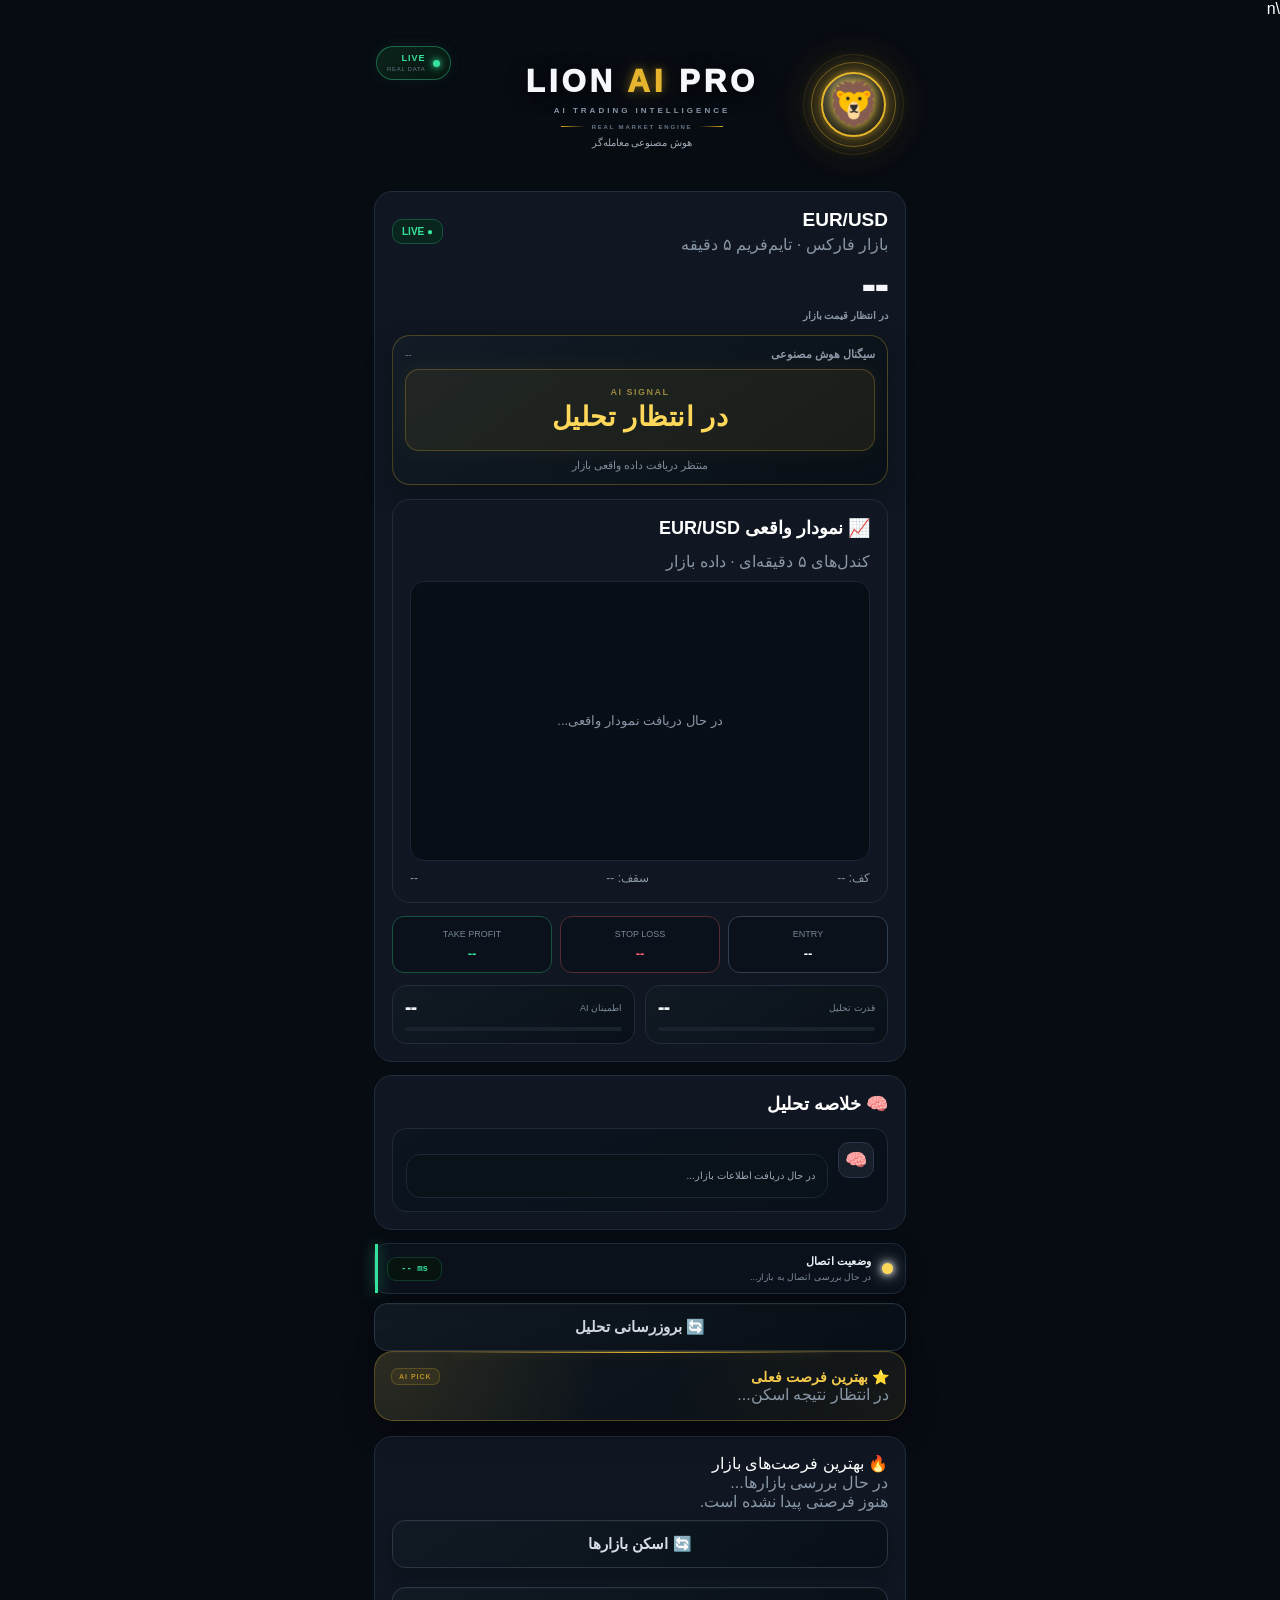
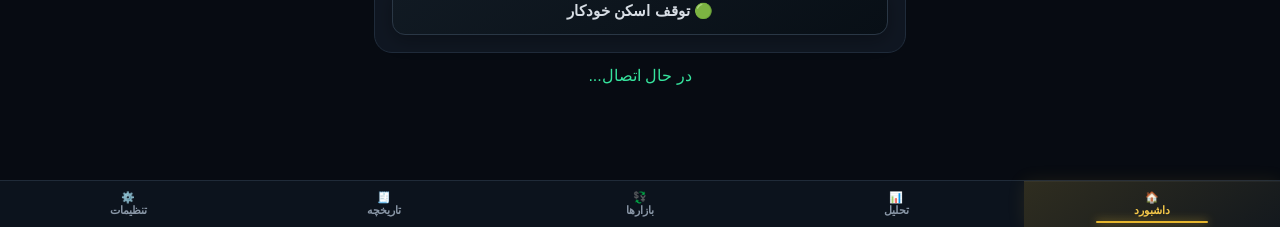
==== index.html @ ce4d4aa8 "Clean Mini App Paper Trading controller" ====
<!DOCTYPE html>
<html lang="fa" dir="rtl">
<head>
<meta charset="UTF-8">
<meta name="viewport" content="width=device-width,initial-scale=1">
<title>شیر هوشمند | Lion AI PRO</title>

<style>
*{box-sizing:border-box}
body{
margin:0;background:#070b12;color:#fff;
font-family:Tahoma,Arial,sans-serif;
}
.app{max-width:560px;margin:auto;padding:16px 14px 95px}
.header{text-align:center;padding:14px 0 18px}
.logo{font-size:32px;font-weight:900}
.subtitle{color:#8d99a8;font-size:13px;margin-top:6px}
.card{
background:#101722;border:1px solid #202c3b;
border-radius:18px;padding:17px;margin-bottom:13px;
}
.title{font-size:18px;font-weight:800;margin-bottom:13px}
.muted{color:#8996a6}
.price{font-size:34px;font-weight:900;margin:8px 0}
.signal{
border-radius:15px;padding:16px;text-align:center;
font-size:28px;font-weight:900;margin:12px 0
}
.buy{background:#063b2a;color:#31e69c}
.sell{background:#45151b;color:#ff5b69}
.wait{background:#413710;color:#ffd85a}
.grid{display:grid;grid-template-columns:1fr 1fr;gap:9px}
.box{background:#0a111a;border-radius:12px;padding:12px}
.label{font-size:12px;color:#8793a3}
.value{font-size:17px;font-weight:800;margin-top:6px}
.reason{line-height:2;color:#d5dce5}
button{
width:100%;border:0;border-radius:13px;
padding:14px;margin-top:9px;
font-family:inherit;font-size:15px;font-weight:800;
background:#dca51c;color:#080b10
}
button.dark{background:#182231;color:#fff}
.page{display:none}
.page.active{display:block}
.market{
display:flex;justify-content:space-between;align-items:center;
padding:14px;background:#0b121c;border-radius:13px;
margin-bottom:8px
}
.market button{width:auto;margin:0;padding:9px 14px}
.nav{
position:fixed;bottom:0;left:0;right:0;
background:#0c131d;border-top:1px solid #202b39;
display:flex;justify-content:center;z-index:10
}
.nav-inner{width:560px;display:grid;grid-template-columns:repeat(5,1fr)}
.nav button{
background:transparent;color:#8996a6;
border-radius:0;margin:0;padding:10px 3px;font-size:11px
}
.nav button.active{color:#f0b72a}
.error{color:#ff6875;text-align:center}
.success{color:#36e39d;text-align:center}

/* ===== UI 10.4 PRICE CARD ===== */
.market-top{
    display:flex;
    align-items:center;
    justify-content:space-between;
    margin-bottom:4px;
}

.market-top .title{
    margin-bottom:4px;
    font-size:19px;
}

.market-live{
    padding:6px 9px;
    border-radius:10px;
    background:#09251d;
    color:#36e39d;
    border:1px solid #15543f;
    font-size:10px;
    font-weight:900;
}

.price{
    font-size:38px;
    letter-spacing:.5px;
    margin:12px 0 2px;
    line-height:1.1;
}

.price-change{
    color:#8996a6;
    font-size:12px;
    margin-bottom:10px;
}

/* ===== UI 10.5 SIGNAL CARD ===== */

.signal{
    position:relative;
    min-height:82px;
    display:flex;
    flex-direction:column;
    align-items:center;
    justify-content:center;
    gap:4px;
    border-radius:16px;
    margin:14px 0;
    font-size:27px;
    font-weight:950;
    letter-spacing:.5px;
    border:1px solid rgba(255,255,255,.08);
    box-shadow:inset 0 1px 0 rgba(255,255,255,.04);
}

.signal::before{
    content:"AI SIGNAL";
    font-size:9px;
    letter-spacing:1.5px;
    opacity:.55;
    font-weight:700;
}

.signal.buy{
    background:linear-gradient(145deg,#063b2a,#08251d);
    color:#31e69c;
    border-color:#15543f;
    box-shadow:0 0 25px rgba(49,230,156,.08);
}

.signal.sell{
    background:linear-gradient(145deg,#45151b,#281015);
    color:#ff5b69;
    border-color:#68303a;
    box-shadow:0 0 25px rgba(255,91,105,.08);
}

.signal.wait{
    background:linear-gradient(145deg,#413710,#28230d);
    color:#ffd85a;
    border-color:#625522;
    box-shadow:0 0 25px rgba(255,216,90,.06);
}


/* ===== UI 10.6 TRADE LEVELS ===== */

.trade-levels{
    display:grid;
    grid-template-columns:repeat(3,1fr);
    gap:8px;
    margin:10px 0;
}

.trade-box{
    background:#0a111a;
    border-radius:12px;
    padding:11px 7px;
    text-align:center;
    border:1px solid #1d2a39;
}

.trade-label{
    font-size:9px;
    color:#788697;
    line-height:1.4;
}

.trade-value{
    margin-top:6px;
    font-size:13px;
    font-weight:900;
    direction:ltr;
}

.entry-box{
    border-color:#304052;
}

.sl-box{
    border-color:#572b34;
}

.sl-box .trade-value{
    color:#ff6875;
}

.tp-box{
    border-color:#17543f;
}

.tp-box .trade-value{
    color:#36e39d;
}

@media(max-width:380px){
    .trade-label{
        font-size:8px;
    }

    .trade-value{
        font-size:11px;
    }
}


/* ===== UI 10.7 AI METRICS ===== */

.ai-metrics{
    display:grid;
    gap:10px;
    margin-top:10px;
}

.ai-metric{
    background:#0a111a;
    border:1px solid #1d2a39;
    border-radius:13px;
    padding:11px;
}

.metric-head{
    display:flex;
    justify-content:space-between;
    align-items:center;
    font-size:12px;
    color:#8996a6;
}

.metric-head strong{
    color:#fff;
    font-size:14px;
    direction:ltr;
}

.metric-bar{
    height:7px;
    margin-top:9px;
    background:#18212d;
    border-radius:10px;
    overflow:hidden;
}

.metric-fill{
    width:0%;
    height:100%;
    border-radius:10px;
    transition:width .5s ease;
}

.score-fill{
    background:linear-gradient(90deg,#dca51c,#ffd85a);
}

.confidence-fill{
    background:linear-gradient(90deg,#168c68,#36e39d);
}


/* ===== UI 10.10 ANALYSIS SUMMARY ===== */

.analysis-summary{
    display:flex;
    align-items:flex-start;
    gap:10px;
    background:linear-gradient(145deg,#0b141f,#091019);
    border:1px solid #1d2a39;
    border-radius:14px;
    padding:13px;
}

.analysis-icon{
    width:36px;
    height:36px;
    flex:0 0 36px;
    display:flex;
    align-items:center;
    justify-content:center;
    border-radius:11px;
    background:#171f2b;
    border:1px solid #2b3949;
    font-size:18px;
}

.analysis-text{
    flex:1;
    line-height:1.9;
    color:#d5dce5;
    font-size:13px;
}


/* ===== UI 10.11 SYSTEM STATUS ===== */

.system-status{
    display:flex;
    align-items:center;
    justify-content:space-between;
    background:#0a111a;
    border:1px solid #1d2a39;
    border-radius:13px;
    padding:11px 12px;
    margin-top:10px;
}

.system-status-left{
    display:flex;
    align-items:center;
    gap:9px;
}

.system-dot{
    width:9px;
    height:9px;
    border-radius:50%;
    background:#ffd85a;
    box-shadow:0 0 10px rgba(255,216,90,.5);
}

.system-dot.online{
    background:#36e39d;
    box-shadow:0 0 10px rgba(54,227,157,.55);
}

.system-dot.offline{
    background:#ff6875;
    box-shadow:0 0 10px rgba(255,104,117,.45);
}

.system-dot.warning{
    background:#ffd85a;
    box-shadow:0 0 10px rgba(255,216,90,.55);
}

/* UI 10.24 SYSTEM STATUS PRO */


.system-status{
    box-shadow:0 8px 24px rgba(0,0,0,.16);
    backdrop-filter:blur(8px);
}

.system-status-left{
    min-width:0;
}

.system-title{
    color:#dce4ed;
}

.system-subtitle{
    max-width:270px;
    white-space:nowrap;
    overflow:hidden;
    text-overflow:ellipsis;
}

.system-latency{
    direction:ltr;
    font-family:monospace;
    font-size:11px;
    color:#7f8b9a;
    padding:5px 8px;
    border-radius:8px;
    background:#111a25;
    border:1px solid #1d2a39;
}


.system-title{
    font-size:12px;
    font-weight:800;
}

.system-subtitle{
    margin-top:3px;
    color:#788697;
    font-size:10px;
}

.system-latency{
    color:#8996a6;
    font-size:10px;
    direction:ltr;
}


/* ===== UI 10.16 SIGNAL CARD ===== */

.signal-card{
    margin:12px 0;
    padding:13px;
    border-radius:16px;
    background:linear-gradient(145deg,#0c141e,#091019);
    border:1px solid #202d3c;
}

.signal-head{
    display:flex;
    align-items:center;
    justify-content:space-between;
    margin-bottom:8px;
}

.signal-label{
    color:#8d99a8;
    font-size:11px;
    font-weight:800;
}

.signal-time{
    color:#687687;
    font-size:10px;
    direction:ltr;
}

.signal-card .signal{
    margin:0;
    padding:14px;
    font-size:25px;
    border-radius:13px;
}

.signal-hint{
    margin-top:8px;
    text-align:center;
    color:#7f8b9a;
    font-size:11px;
}


/* ===== LION AI PRO LOGO TEST ===== */

.lion-header{
    display:flex;
    align-items:center;
    justify-content:space-between;
    padding:8px 2px 20px;
    text-align:right;
}

.lion-brand{
    display:flex;
    align-items:center;
    gap:11px;
}

.lion-logo{
    width:52px;
    height:52px;
    display:flex;
    align-items:center;
    justify-content:center;
    border-radius:17px;

    background:
        radial-gradient(circle at 35% 25%,#2b3544 0%,#111a25 48%,#080e16 100%);

    border:1px solid #4a5868;

    box-shadow:
        0 0 0 1px rgba(220,165,28,.08),
        0 0 25px rgba(220,165,28,.15);

    font-size:29px;
}

.lion-name{
    font-size:21px;
    font-weight:950;
    letter-spacing:1.2px;
    line-height:1.1;
}

.lion-name span{
    color:#e3ad25;
}

.lion-subtitle{
    margin-top:5px;
    color:#7f8b9a;
    font-size:11px;
}

.lion-live{
    display:flex;
    align-items:center;
    gap:6px;

    padding:7px 10px;
    border-radius:20px;

    background:#09251d;
    border:1px solid #15543f;

    color:#36e39d;
    font-size:10px;
    font-weight:900;
}

.lion-live span{
    width:7px;
    height:7px;
    border-radius:50%;
    background:#36e39d;

    box-shadow:0 0 10px rgba(54,227,157,.8);
}


/* ===== LION AI PRO LUXURY TERMINAL ===== */

.luxury-header{
    position:relative;
    display:flex;
    align-items:center;
    justify-content:center;
    min-height:112px;
    padding:8px 4px 20px;
    margin-bottom:4px;
}

.luxury-logo-wrap{
    position:absolute;
    right:2px;
    width:82px;
    height:82px;
    display:flex;
    align-items:center;
    justify-content:center;
}

.luxury-logo{
    position:relative;
    z-index:3;
    width:64px;
    height:64px;
    display:flex;
    align-items:center;
    justify-content:center;
    border-radius:50%;

    background:
        radial-gradient(circle at 35% 30%,
        #3b4655 0%,
        #171f2a 38%,
        #080d14 72%);

    border:2px solid #dca51c;

    box-shadow:
        0 0 0 3px rgba(220,165,28,.10),
        0 0 22px rgba(220,165,28,.28),
        inset 0 0 18px rgba(220,165,28,.10);
}

.lion-symbol{
    position:relative;
    z-index:3;
    font-size:34px;
    filter:
        drop-shadow(0 0 5px rgba(255,210,70,.65))
        drop-shadow(0 0 12px rgba(220,165,28,.30));
}

.luxury-ring{
    position:absolute;
    border-radius:50%;
    border:1px solid rgba(220,165,28,.45);
}

.ring-one{
    width:76px;
    height:76px;
}

.ring-two{
    width:84px;
    height:84px;
    border-color:rgba(220,165,28,.16);
}

.luxury-brand{
    text-align:center;
    transform:translateX(4px);
}

.luxury-name{
    font-size:27px;
    line-height:1;
    font-weight:950;
    letter-spacing:3px;

    color:#f4f6f8;

    text-shadow:
        0 2px 12px rgba(0,0,0,.7);
}

.luxury-name span{
    color:#e3ad25;

    text-shadow:
        0 0 14px rgba(227,173,37,.35);
}

.luxury-line{
    display:flex;
    align-items:center;
    justify-content:center;
    gap:7px;

    margin-top:8px;

    color:#788696;
    font-size:7px;
    letter-spacing:2px;
    font-weight:800;
    white-space:nowrap;
}

.luxury-line i{
    display:block;
    width:20px;
    height:1px;
    background:linear-gradient(
        90deg,
        transparent,
        #c8951b
    );
}

.luxury-line i:last-child{
    background:linear-gradient(
        90deg,
        #c8951b,
        transparent
    );
}

.luxury-persian{
    margin-top:6px;
    color:#9aa5b2;
    font-size:10px;
}

.luxury-live{
    position:absolute;
    left:2px;
    top:12px;

    display:flex;
    align-items:center;
    gap:6px;

    padding:7px 10px;

    border-radius:20px;

    background:
        linear-gradient(
            145deg,
            rgba(11,43,33,.95),
            rgba(5,20,16,.95)
        );

    border:1px solid rgba(54,227,157,.38);

    color:#43e9a5;
    font-size:9px;
    font-weight:950;
    letter-spacing:1px;

    box-shadow:
        0 0 14px rgba(54,227,157,.08);
}

.luxury-live-dot{
    width:6px;
    height:6px;
    border-radius:50%;
    background:#36e39d;

    box-shadow:
        0 0 5px #36e39d,
        0 0 12px rgba(54,227,157,.65);

    animation:lionLivePulse 1.6s infinite;
}

@keyframes lionLivePulse{
    0%,100%{
        opacity:1;
        transform:scale(1);
    }

    50%{
        opacity:.45;
        transform:scale(.72);
    }
}

@media(max-width:380px){

    .luxury-logo-wrap{
        right:-4px;
        transform:scale(.88);
    }

    .luxury-name{
        font-size:23px;
        letter-spacing:2px;
    }

    .luxury-brand{
        transform:translateX(0);
        margin-right:22px;
    }

    .luxury-line{
        font-size:6px;
    }
}


/* ===== PREMIUM LION AI PRO HEADER ===== */

.premium-header{
    position:relative;
    min-height:145px;
    width:100%;
    display:flex;
    align-items:center;
    justify-content:center;
    margin-bottom:12px;
    overflow:visible;
}

.premium-brand{
    text-align:center;
    z-index:4;
    transform:translateX(2px);
}

.premium-title{
    font-size:31px;
    font-weight:1000;
    letter-spacing:4px;
    line-height:1;
    color:#f5f7fa;
    text-shadow:0 3px 18px rgba(0,0,0,.75);
}

.premium-title span{
    color:#e5b52d;
    text-shadow:
        0 0 10px rgba(229,181,45,.45),
        0 0 24px rgba(229,181,45,.20);
}

.premium-subtitle{
    margin-top:9px;
    color:#8996a6;
    font-size:8px;
    font-weight:900;
    letter-spacing:3px;
}

.premium-divider{
    display:flex;
    align-items:center;
    justify-content:center;
    gap:7px;
    margin-top:9px;
}

.premium-divider i{
    width:24px;
    height:1px;
    display:block;
    background:linear-gradient(
        90deg,
        transparent,
        #dca51c
    );
}

.premium-divider i:last-child{
    background:linear-gradient(
        90deg,
        #dca51c,
        transparent
    );
}

.premium-divider b{
    color:#687687;
    font-size:6px;
    letter-spacing:1.8px;
    white-space:nowrap;
}

.premium-persian{
    margin-top:7px;
    color:#a2acb8;
    font-size:10px;
}

/* ===== LION ORB ===== */

.premium-orb{
    position:absolute;
    right:0;
    top:18px;
    width:105px;
    height:105px;
    z-index:5;
}

.orb-core{
    position:absolute;
    inset:20px;
    z-index:5;

    display:flex;
    align-items:center;
    justify-content:center;

    border-radius:50%;

    background:
        radial-gradient(
            circle at 35% 25%,
            #4a5563 0%,
            #202b38 30%,
            #0c131c 68%,
            #05080d 100%
        );

    border:2px solid #e5b52d;

    box-shadow:
        0 0 0 3px rgba(229,181,45,.08),
        0 0 24px rgba(229,181,45,.38),
        inset 0 0 22px rgba(229,181,45,.12);
}

.orb-lion{
    font-size:43px;
    line-height:1;
    filter:
        drop-shadow(0 0 5px rgba(255,215,75,.9))
        drop-shadow(0 0 15px rgba(229,181,45,.5));
}

.orb-ring{
    position:absolute;
    border-radius:50%;
    border:1px solid rgba(229,181,45,.32);
}

.orb-ring-outer{
    inset:2px;
    border-color:rgba(229,181,45,.13);
}

.orb-ring-inner{
    inset:10px;
    border-color:rgba(229,181,45,.42);
}

.orb-glow{
    position:absolute;
    inset:-20px;
    z-index:0;
    border-radius:50%;

    background:
        radial-gradient(
            circle,
            rgba(229,181,45,.20),
            rgba(229,181,45,.06) 42%,
            transparent 72%
        );

    filter:blur(8px);
}

/* ===== LIVE ===== */

.premium-status{
    position:absolute;
    left:2px;
    top:12px;

    display:flex;
    align-items:center;
    gap:7px;

    padding:7px 10px;

    border-radius:18px;

    background:
        linear-gradient(
            145deg,
            #0b241c,
            #07150f
        );

    border:1px solid rgba(54,227,157,.38);

    box-shadow:
        0 0 15px rgba(54,227,157,.08);
}

.premium-status strong{
    display:block;
    color:#36e39d;
    font-size:9px;
    line-height:1;
    letter-spacing:1px;
}

.premium-status small{
    display:block;
    color:#687687;
    font-size:6px;
    margin-top:3px;
    letter-spacing:.7px;
}

.premium-status-dot{
    width:7px;
    height:7px;
    border-radius:50%;
    background:#36e39d;

    box-shadow:
        0 0 6px #36e39d,
        0 0 13px rgba(54,227,157,.65);

    animation:premiumLivePulse 1.6s infinite;
}

@keyframes premiumLivePulse{
    0%,100%{
        opacity:1;
        transform:scale(1);
    }

    50%{
        opacity:.4;
        transform:scale(.7);
    }
}

@media(max-width:390px){

    .premium-orb{
        right:-5px;
        transform:scale(.88);
        transform-origin:center;
    }

    .premium-brand{
        margin-right:24px;
    }

    .premium-title{
        font-size:25px;
        letter-spacing:3px;
    }

    .premium-subtitle{
        font-size:7px;
        letter-spacing:2px;
    }

    .premium-divider b{
        font-size:5px;
    }
}
\n
/* ============================================================
   LION AI PRO — DASHBOARD LUXURY CARDS
   ============================================================ */

.system-status{
    position:relative !important;
    overflow:hidden !important;
    min-height:64px !important;
    padding:13px 14px !important;
    margin-top:12px !important;

    background:
        radial-gradient(circle at 100% 0%,rgba(54,227,157,.08),transparent 38%),
        linear-gradient(145deg,#0d171f,#080e15) !important;

    border:1px solid rgba(54,227,157,.22) !important;
    border-radius:17px !important;

    box-shadow:
        0 8px 28px rgba(0,0,0,.22),
        inset 0 1px 0 rgba(255,255,255,.025) !important;
}

.system-status::before{
    content:"";
    position:absolute;
    left:0;
    top:0;
    bottom:0;
    width:3px;
    background:#36e39d;
    box-shadow:0 0 14px rgba(54,227,157,.65);
}

.system-status-left{
    gap:11px !important;
}

.system-dot{
    width:11px !important;
    height:11px !important;
    flex:none !important;
    box-shadow:
        0 0 7px currentColor,
        0 0 15px currentColor !important;
}

.system-dot.online{
    color:#36e39d !important;
    background:#36e39d !important;
}

.system-dot.warning{
    color:#ffd85a !important;
    background:#ffd85a !important;
}

.system-dot.offline{
    color:#ff6875 !important;
    background:#ff6875 !important;
}

.system-title{
    font-size:11px !important;
    color:#eef2f6 !important;
    letter-spacing:.2px;
}

.system-subtitle{
    margin-top:4px !important;
    font-size:9px !important;
    color:#7f8c9b !important;
}

.system-latency{
    min-width:55px;
    padding:6px 8px;

    text-align:center;
    direction:ltr;

    border-radius:9px;
    background:#07130f;
    border:1px solid rgba(54,227,157,.18);

    color:#36e39d;
    font-size:9px;
    font-weight:800;
}

/* ============================================================
   BEST OPPORTUNITY
   ============================================================ */

#bestOpportunitySection{
    position:relative;
    overflow:hidden;

    padding:16px !important;

    background:
        radial-gradient(circle at 0% 0%,rgba(229,181,45,.13),transparent 42%),
        radial-gradient(circle at 100% 100%,rgba(229,181,45,.06),transparent 45%),
        linear-gradient(145deg,#111820,#090f16) !important;

    border:1px solid rgba(229,181,45,.30) !important;
    border-radius:19px !important;

    box-shadow:
        0 10px 32px rgba(0,0,0,.28),
        inset 0 1px 0 rgba(255,255,255,.025) !important;
}

#bestOpportunitySection::before{
    content:"";
    position:absolute;
    top:0;
    left:14%;
    right:14%;
    height:1px;

    background:linear-gradient(
        90deg,
        transparent,
        #e5b52d,
        transparent
    );

    box-shadow:0 0 12px rgba(229,181,45,.45);
}

#bestOpportunitySection .section-title{
    display:flex;
    align-items:center;
    gap:8px;

    color:#f3c84b !important;
    font-size:14px !important;
    font-weight:900 !important;
}

#bestOpportunitySection .section-title::after{
    content:"AI PICK";
    margin-right:auto;

    padding:4px 7px;
    border-radius:7px;

    background:rgba(229,181,45,.08);
    border:1px solid rgba(229,181,45,.22);

    color:#b99024;
    font-size:7px;
    letter-spacing:1px;
}

/* ============================================================
   LOWER NAV / BUTTONS
   ============================================================ */

button{
    transition:
        transform .18s ease,
        box-shadow .18s ease,
        border-color .18s ease !important;
}

button:active{
    transform:scale(.97) !important;
}

.page-nav,
.bottom-nav,
.nav-bar,
.footer-nav{
    background:transparent !important;
}

.page-nav button,
.bottom-nav button,
.nav-bar button,
.footer-nav button{
    position:relative;

    min-height:54px;

    border-radius:15px !important;

    background:
        linear-gradient(145deg,#111a24,#091018) !important;

    border:1px solid #202e3d !important;

    color:#8d9aaa !important;

    box-shadow:
        0 6px 18px rgba(0,0,0,.20),
        inset 0 1px 0 rgba(255,255,255,.025) !important;
}

.page-nav button:hover,
.bottom-nav button:hover,
.nav-bar button:hover,
.footer-nav button:hover{
    border-color:rgba(229,181,45,.38) !important;
    color:#e5b52d !important;

    box-shadow:
        0 8px 22px rgba(0,0,0,.28),
        0 0 18px rgba(229,181,45,.08) !important;
}

/* active button */

.page-nav button.active,
.bottom-nav button.active,
.nav-bar button.active,
.footer-nav button.active{
    color:#f0c84b !important;

    background:
        radial-gradient(circle at 50% 0%,rgba(229,181,45,.13),transparent 60%),
        linear-gradient(145deg,#151c25,#0b1118) !important;

    border-color:rgba(229,181,45,.42) !important;

    box-shadow:
        0 0 20px rgba(229,181,45,.09),
        inset 0 0 18px rgba(229,181,45,.035) !important;
}

.page-nav button.active::after,
.bottom-nav button.active::after,
.nav-bar button.active::after,
.footer-nav button.active::after{
    content:"";
    position:absolute;

    bottom:4px;
    left:30%;
    right:30%;

    height:2px;
    border-radius:10px;

    background:#e5b52d;
    box-shadow:0 0 8px rgba(229,181,45,.7);
}

/* ============================================================
   MOBILE POLISH
   ============================================================ */

@media(max-width:600px){

    #bestOpportunitySection{
        margin-bottom:13px !important;
    }

    .system-status{
        border-radius:16px !important;
    }

    .system-latency{
        font-size:8px;
        min-width:50px;
    }
}


/* LION PREMIUM ANALYSIS V2 */

#price{
    font-size:38px !important;
    font-weight:1000 !important;
    color:#f5f7fa !important;
    text-shadow:0 0 22px rgba(255,255,255,.10);
}

#priceChange{
    font-size:10px !important;
    font-weight:800 !important;
}

.signal-card{
    margin:14px 0 !important;
    padding:12px !important;
    border-radius:18px !important;
    background:linear-gradient(145deg,#121c26,#080f16) !important;
    border:1px solid rgba(229,181,45,.28) !important;
    box-shadow:0 10px 28px rgba(0,0,0,.28);
}

.signal-card .signal{
    margin:0 !important;
    padding:16px !important;
    border-radius:14px !important;
    font-size:27px !important;
    font-weight:1000 !important;
    text-align:center !important;
}

.signal-card .signal.buy{
    background:rgba(54,227,157,.10) !important;
    border:1px solid rgba(54,227,157,.30) !important;
}

.signal-card .signal.sell{
    background:rgba(255,91,105,.10) !important;
    border:1px solid rgba(255,91,105,.30) !important;
}

.signal-card .signal.wait{
    background:rgba(229,181,45,.08) !important;
    border:1px solid rgba(229,181,45,.25) !important;
}

.ai-metrics{
    display:grid !important;
    grid-template-columns:1fr 1fr !important;
    gap:10px !important;
    margin-top:12px !important;
}

.ai-metric{
    padding:12px !important;
    border-radius:15px !important;
    background:linear-gradient(145deg,#111a23,#091018) !important;
    border:1px solid #202d3b !important;
}

.metric-head span{
    color:#7f8c9b !important;
    font-size:9px !important;
}

.metric-head strong{
    color:#f1f4f7 !important;
    font-size:17px !important;
    font-weight:1000 !important;
}

.metric-bar{
    height:4px !important;
    margin-top:9px !important;
    background:#18232e !important;
    border-radius:10px !important;
}

.score-fill{
    background:#e5b52d !important;
    box-shadow:0 0 8px rgba(229,181,45,.7);
}

.confidence-fill{
    background:#36e39d !important;
    box-shadow:0 0 8px rgba(54,227,157,.7);
}

.analysis-text{
    margin-top:12px !important;
    padding:12px !important;
    border-radius:14px !important;
    background:#091119 !important;
    border:1px solid #1b2936 !important;
    color:#9ca8b5 !important;
    font-size:10px !important;
    line-height:1.8 !important;
}

#selectedMarket{
    color:#e5b52d !important;
    font-weight:1000 !important;
}


/* ===== LION AI PRO — CONTROL BUTTONS V2 ===== */

button{
    -webkit-tap-highlight-color:transparent !important;
}

/* اسکن بازار */

button[onclick*="Scan"],
button[onclick*="scan"],
button[onclick*="start"],
button[onclick*="Start"]{
    background:
        linear-gradient(145deg,#111a23,#080f16) !important;

    color:#d7dde4 !important;

    border:1px solid #2a3745 !important;

    box-shadow:
        0 6px 18px rgba(0,0,0,.28),
        inset 0 1px 0 rgba(255,255,255,.025) !important;
}

/* هاور اسکن */

button[onclick*="Scan"]:hover,
button[onclick*="scan"]:hover,
button[onclick*="start"]:hover,
button[onclick*="Start"]:hover{
    color:#f0c84b !important;

    border-color:rgba(229,181,45,.38) !important;

    box-shadow:
        0 8px 22px rgba(0,0,0,.32),
        0 0 14px rgba(229,181,45,.08) !important;
}

/* توقف */

button[onclick*="Stop"],
button[onclick*="stop"]{
    background:
        linear-gradient(145deg,#151217,#0b0d11) !important;

    color:#c8cdd3 !important;

    border:1px solid rgba(255,91,105,.28) !important;

    box-shadow:
        0 6px 18px rgba(0,0,0,.28),
        inset 0 1px 0 rgba(255,255,255,.02) !important;
}

button[onclick*="Stop"]:hover,
button[onclick*="stop"]:hover{
    color:#ff7b86 !important;

    border-color:rgba(255,91,105,.48) !important;

    box-shadow:
        0 8px 22px rgba(0,0,0,.32),
        0 0 14px rgba(255,91,105,.08) !important;
}

/* وقتی اسکن فعال است */

.scan-active,
button.active-scan{
    color:#36e39d !important;

    border-color:rgba(54,227,157,.38) !important;

    background:
        linear-gradient(145deg,#0d1d19,#08120f) !important;

    box-shadow:
        0 0 16px rgba(54,227,157,.08),
        inset 0 0 14px rgba(54,227,157,.025) !important;
}

/* دکمه‌های عمومی پایین */

.page-nav button,
.bottom-nav button,
.nav-bar button,
.footer-nav button{
    background:
        linear-gradient(145deg,#111a23,#080f16) !important;

    color:#8d99a7 !important;

    border:1px solid #202d3b !important;
}

/* Active فقط کمی طلایی */

.page-nav button.active,
.bottom-nav button.active,
.nav-bar button.active,
.footer-nav button.active{
    color:#e5b52d !important;

    background:
        linear-gradient(145deg,#151b22,#0a1016) !important;

    border-color:rgba(229,181,45,.32) !important;

    box-shadow:
        0 0 16px rgba(229,181,45,.06) !important;
}


/* ===== REFRESH ANALYSIS BUTTON — LUXURY ===== */

button[onclick="refreshAll()"]{
    background:
        linear-gradient(145deg,#111a23,#080f16) !important;

    color:#cfd6de !important;

    border:1px solid #2a3745 !important;

    box-shadow:
        0 6px 18px rgba(0,0,0,.28),
        inset 0 1px 0 rgba(255,255,255,.025) !important;

    transition:
        .2s ease,
        transform .15s ease !important;
}

button[onclick="refreshAll()"]:hover{
    color:#f0c84b !important;

    border-color:rgba(229,181,45,.38) !important;

    box-shadow:
        0 8px 22px rgba(0,0,0,.32),
        0 0 14px rgba(229,181,45,.08) !important;
}

button[onclick="refreshAll()"]:active{
    transform:scale(.98);

    background:
        linear-gradient(145deg,#0d151d,#070c12) !important;
}

<style>
/* ===== LION AI PRO — PREMIUM BOTTOM NAV ===== */
.nav button,.bottom-nav button,.page-nav button,.nav-bar button{
position:relative!important;
border:1px solid transparent!important;
border-radius:15px!important;
background:linear-gradient(145deg,#0d151e,#080e15)!important;
color:#718092!important;
font-weight:900!important;
transition:.2s!important;
box-shadow:inset 0 1px 0 rgba(255,255,255,.03)!important;
}
.nav button:active,.bottom-nav button:active,.page-nav button:active,.nav-bar button:active{
transform:scale(.92)!important;
}
.nav button.active,.bottom-nav button.active,.page-nav button.active,.nav-bar button.active{
color:#f1c84a!important;
background:linear-gradient(145deg,rgba(229,181,45,.16),rgba(229,181,45,.035))!important;
border-color:rgba(229,181,45,.28)!important;
box-shadow:0 0 18px rgba(229,181,45,.10),inset 0 1px 0 rgba(255,255,255,.04)!important;
}
.nav button.active:after,.bottom-nav button.active:after,.page-nav button.active:after,.nav-bar button.active:after{
content:"";position:absolute;left:28%;right:28%;bottom:4px;height:2px;border-radius:5px;background:#e5b52d;box-shadow:0 0 8px rgba(229,181,45,.8);
}

/* ===== LION AI PRO — NAV CLICK + LUXURY FIX ===== */

.nav{
    position:relative !important;
    z-index:9999 !important;
    pointer-events:auto !important;
}

.nav-inner{
    position:relative !important;
    z-index:10000 !important;
    display:flex !important;
    width:100% !important;
    pointer-events:auto !important;
}

.nav-inner button{
    position:relative !important;
    z-index:10001 !important;
    pointer-events:auto !important;
    touch-action:manipulation !important;
    -webkit-tap-highlight-color:transparent !important;
    cursor:pointer !important;
}

.nav::before,
.nav::after,
.nav-inner::before,
.nav-inner::after{
    pointer-events:none !important;
}

.nav-inner button:hover{
    transform:translateY(-2px) !important;
}

.nav-inner button:active{
    transform:scale(.92) !important;
}

.nav-inner button.active{
    color:#f4c84a !important;
    background:linear-gradient(
        145deg,
        rgba(229,181,45,.16),
        rgba(229,181,45,.035)
    ) !important;
    border-color:rgba(229,181,45,.30) !important;
    box-shadow:
        0 0 18px rgba(229,181,45,.10),
        inset 0 1px 0 rgba(255,255,255,.04) !important;
}

/* ===== LION NAV TOUCH TEST ===== */

/* ===== LION NAV TOUCH TEST ===== */

.nav,
.nav-inner{
    position:relative !important;
    z-index:99999 !important;
    pointer-events:auto !important;
}

.nav-inner button{
    position:relative !important;
    z-index:100000 !important;
    pointer-events:auto !important;
    touch-action:manipulation !important;
}


/* ===== LION AI PRO — BOTTOM NAV FINAL CLICK LAYER ===== */

.nav{
    position:relative !important;
    z-index:2147483000 !important;
    isolation:isolate !important;
    pointer-events:auto !important;
}

.nav-inner{
    position:relative !important;
    z-index:2147483001 !important;
    isolation:isolate !important;
    display:flex !important;
    pointer-events:auto !important;
}

.nav-inner button{
    position:relative !important;
    z-index:2147483002 !important;
    pointer-events:auto !important;
    user-select:none !important;
    -webkit-user-select:none !important;
    touch-action:manipulation !important;
    cursor:pointer !important;
}

/* هیچ pseudo-elementی اجازه گرفتن کلیک نداشته باشد */
.nav::before,
.nav::after,
.nav-inner::before,
.nav-inner::after,
.nav-inner button::before,
.nav-inner button::after{
    pointer-events:none !important;
}


/* ===== LION AI PRO — NAV OVERLAY KILLER ===== */

.nav{
    position:relative !important;
    z-index:2147483640 !important;
    pointer-events:auto !important;
    isolation:isolate !important;
}

.nav-inner{
    position:relative !important;
    z-index:2147483641 !important;
    pointer-events:auto !important;
}

.nav-inner button{
    position:relative !important;
    z-index:2147483642 !important;
    pointer-events:auto !important;
}

/* عناصر تزئینی نباید لمس را بگیرند */
.nav *::before,
.nav *::after{
    pointer-events:none !important;
}

/* لایه‌های تزئینی صفحات */
#dashboard::before,
#dashboard::after,
#analysisPage::before,
#analysisPage::after,
#markets::before,
#markets::after,
#history::before,
#history::after,
#settings::before,
#settings::after{
    pointer-events:none !important;
}

/* LION FINAL NAV CSS */ .nav{position:relative!important;z-index:999999!important;pointer-events:auto!important}.nav-inner{position:relative!important;z-index:1000000!important;display:flex!important;pointer-events:auto!important}.nav-inner button{position:relative!important;z-index:1000001!important;pointer-events:auto!important;touch-action:manipulation!important}/* LION AUTO TRADING PANEL */ .auto-trade{margin-top:14px;padding:15px;border:1px solid rgba(229,181,45,.18);border-radius:18px;background:linear-gradient(145deg,#111a24,#080e15);box-shadow:0 10px 25px rgba(0,0,0,.25)} .auto-head{display:flex;justify-content:space-between;align-items:center}.auto-title{font-size:13px;font-weight:1000;color:#f1f4f7}.auto-status{font-size:8px;color:#718092}.auto-grid{display:grid;grid-template-columns:1fr 1fr;gap:9px;margin-top:12px}.auto-box{padding:10px;border-radius:12px;background:#0b131c;border:1px solid #1d2a38}.auto-box span{display:block;color:#718092;font-size:8px}.auto-box strong{display:block;margin-top:5px;color:#edf1f5;font-size:13px}.auto-actions{display:grid;grid-template-columns:1fr 1fr;gap:9px;margin-top:12px}.auto-actions button{min-height:42px;border-radius:12px;border:1px solid #263646;background:#101a24;color:#dce3ea;font-weight:900}.auto-actions .auto-start{border-color:rgba(54,227,157,.35);color:#36e39d}.auto-actions .auto-stop{border-color:rgba(255,91,105,.35);color:#ff5b69}</style>\n</style>
</head>

<body>

<div class="app">


<header class="premium-header">

    <div class="premium-orb">
        <div class="orb-ring orb-ring-outer"></div>
        <div class="orb-ring orb-ring-inner"></div>

        <div class="orb-core">
            <div class="orb-lion">🦁</div>
        </div>

        <div class="orb-glow"></div>
    </div>

    <div class="premium-brand">
        <div class="premium-title">
            LION <span>AI</span> PRO
        </div>

        <div class="premium-subtitle">
            AI TRADING INTELLIGENCE
        </div>

        <div class="premium-divider">
            <i></i>
            <b>REAL MARKET ENGINE</b>
            <i></i>
        </div>

        <div class="premium-persian">
            هوش مصنوعی معامله‌گر
        </div>
    </div>

    <div class="premium-status">
        <span class="premium-status-dot"></span>
        <div>
            <strong>LIVE</strong>
            <small>REAL DATA</small>
        </div>
    </div>

</header>


<!-- داشبورد -->
<section id="dashboard" class="page active">

<div class="card">
<div class="market-top">
    <div>
        <div class="title">EUR/USD</div>
        <div class="muted">بازار فارکس · تایم‌فریم ۵ دقیقه</div>
    </div>
    <div class="market-live">● LIVE</div>
</div>
<div id="price" class="price">--</div>
<div class="price-change" id="priceChange">در انتظار قیمت بازار</div>

<div class="signal-card">
    <div class="signal-head">
        <span class="signal-label">سیگنال هوش مصنوعی</span>
        <span id="signalTime" class="signal-time">--</span>
    </div>

    <div id="signal" class="signal wait">
        در انتظار تحلیل
    </div>

    <div id="signalHint" class="signal-hint">
        منتظر دریافت داده واقعی بازار
    </div>
</div>
<div class="card" id="realChartCard">
<div class="title">📈 نمودار واقعی EUR/USD</div>
<div class="muted" style="margin-bottom:10px">کندل‌های ۵ دقیقه‌ای · داده بازار</div>

<div id="realChartWrap" style="position:relative;width:100%;height:280px;background:#080e16;border-radius:14px;overflow:hidden;border:1px solid #1b2735;">
<canvas id="realChart" style="width:100%;height:100%;display:block;"></canvas>
<div id="chartStatus" style="position:absolute;inset:0;display:flex;align-items:center;justify-content:center;color:#8996a6;font-size:13px;">
در حال دریافت نمودار واقعی...
</div>
</div>

<div style="display:flex;justify-content:space-between;margin-top:10px;font-size:12px;color:#8996a6;">
<span id="chartLow">کف: --</span>
<span id="chartHigh">سقف: --</span>
<span id="chartTime">--</span>
</div>
</div>


<div class="trade-levels">
    <div class="trade-box entry-box">
        <div class="trade-label">ENTRY</div>
        <div id="entry" class="trade-value">--</div>
    </div>

    <div class="trade-box sl-box">
        <div class="trade-label">STOP LOSS</div>
        <div id="stopLoss" class="trade-value">--</div>
    </div>

    <div class="trade-box tp-box">
        <div class="trade-label">TAKE PROFIT</div>
        <div id="takeProfit" class="trade-value">--</div>
    </div>
</div>

<div class="ai-metrics">

    <div class="ai-metric">
        <div class="metric-head">
            <span>قدرت تحلیل</span>
            <strong id="score">--</strong>
        </div>
        <div class="metric-bar">
            <div id="scoreBar" class="metric-fill score-fill"></div>
        </div>
    </div>

    <div class="ai-metric">
        <div class="metric-head">
            <span>اطمینان AI</span>
            <strong id="confidence">--</strong>
        </div>
        <div class="metric-bar">
            <div id="confidenceBar" class="metric-fill confidence-fill"></div>
        </div>
    </div>

</div>
</div>

<div class="card">
<div class="title">🧠 خلاصه تحلیل</div>
<div class="analysis-summary">
    <div class="analysis-icon">🧠</div>
    <div id="analysis" class="analysis-text">
        در حال دریافت اطلاعات بازار...
    </div>
</div>
</div>

<div class="system-status">
    <div class="system-status-left">
        <span id="systemDot" class="system-dot"></span>
        <div>
            <div class="system-title">وضعیت اتصال</div>
            <div id="systemStatus" class="system-subtitle">
                در حال بررسی اتصال به بازار...
            </div>
        </div>
    </div>

    <div id="systemLatency" class="system-latency">-- ms</div>
</div>

<button onclick="refreshAll()">🔄 بروزرسانی تحلیل</button>

</section>


<!-- تحلیل -->


<section id="bestOpportunitySection" class="card" style="margin-bottom:15px;">
    <div class="section-title">
        ⭐ بهترین فرصت فعلی
    </div>

    <div id="bestOpportunity">
        <div class="muted">
            در انتظار نتیجه اسکن...
        </div>
    </div>
</section>

<section id="opportunitiesSection" class="card">
    <div class="section-title">
        🔥 بهترین فرصت‌های بازار
    </div>

    <div id="opportunitiesStatus" class="muted">
        در حال بررسی بازارها...
    </div>

    <div id="opportunitiesList">
        <div class="muted">هنوز فرصتی پیدا نشده است.</div>
    </div>

    <button
        id="scanButton"
        class="scan-button"
        onclick="scanMarkets()">
        🔄 اسکن بازارها
    </button>

<div style="display:flex;gap:10px;margin-top:10px;">
    <button
        id="autoScanButton"
        class="scan-button"
        onclick="toggleAutoScan()">
        🟢 توقف اسکن خودکار
    </button>
</div>
</section>

<section id="analysisPage" class="page">

<div class="card">
<div class="title">📈 تحلیل حرفه‌ای</div>

<div class="grid">

<div class="box">
<div class="label">قیمت</div>
<div id="aPrice" class="value">--</div>
</div>

<div class="box">
<div class="label">RSI</div>
<div id="rsi" class="value">--</div>
</div>

<div class="box">
<div class="label">میانگین ۱۰</div>
<div id="ma10" class="value">--</div>
</div>

<div class="box">
<div class="label">میانگین ۳۰</div>
<div id="ma30" class="value">--</div>
</div>

<div class="box">
<div class="label">MACD</div>
<div id="macd" class="value">--</div>
</div>

<div class="box">
<div class="label">قدرت سیگنال</div>
<div id="aScore" class="value">--</div>
</div>

<div class="box">
<div class="label">حمایت</div>
<div id="support" class="value">--</div>
</div>

<div class="box">
<div class="label">مقاومت</div>
<div id="resistance" class="value">--</div>
</div>

</div>
</div>

<div class="card">
<div class="title">🔍 دلیل تصمیم هوش مصنوعی</div>
<div id="reasons" class="reason">--</div>
</div>

</section>


<!-- بازارها -->
<section id="markets" class="page">

<div class="card">
<div class="title">💱 بازارهای فارکس</div>

<div class="market"><span>🇪🇺 یورو / دلار</span><button onclick="selectMarket('EUR/USD')">انتخاب</button></div>
<div class="market"><span>🇬🇧 پوند / دلار</span><button onclick="selectMarket('GBP/USD')">انتخاب</button></div>
<div class="market"><span>🇯🇵 دلار / ین</span><button onclick="selectMarket('USD/JPY')">انتخاب</button></div>
<div class="market"><span>🇨🇭 دلار / فرانک</span><button onclick="selectMarket('USD/CHF')">انتخاب</button></div>
<div class="market"><span>🇦🇺 دلار استرالیا / دلار</span><button onclick="selectMarket('AUD/USD')">انتخاب</button></div>
<div class="market"><span>🇨🇦 دلار / دلار کانادا</span><button onclick="selectMarket('USD/CAD')">انتخاب</button></div>
<div class="market"><span>🇳🇿 دلار نیوزیلند / دلار</span><button onclick="selectMarket('NZD/USD')">انتخاب</button></div>

<div class="market"><span>🇪🇺 یورو / پوند</span><button onclick="selectMarket('EUR/GBP')">انتخاب</button></div>
<div class="market"><span>🇪🇺 یورو / ین</span><button onclick="selectMarket('EUR/JPY')">انتخاب</button></div>
<div class="market"><span>🇪🇺 یورو / فرانک</span><button onclick="selectMarket('EUR/CHF')">انتخاب</button></div>
<div class="market"><span>🇪🇺 یورو / دلار استرالیا</span><button onclick="selectMarket('EUR/AUD')">انتخاب</button></div>
<div class="market"><span>🇪🇺 یورو / دلار کانادا</span><button onclick="selectMarket('EUR/CAD')">انتخاب</button></div>
<div class="market"><span>🇪🇺 یورو / دلار نیوزیلند</span><button onclick="selectMarket('EUR/NZD')">انتخاب</button></div>

<div class="market"><span>🇬🇧 پوند / ین</span><button onclick="selectMarket('GBP/JPY')">انتخاب</button></div>
<div class="market"><span>🇬🇧 پوند / فرانک</span><button onclick="selectMarket('GBP/CHF')">انتخاب</button></div>
<div class="market"><span>🇬🇧 پوند / دلار استرالیا</span><button onclick="selectMarket('GBP/AUD')">انتخاب</button></div>
<div class="market"><span>🇬🇧 پوند / دلار کانادا</span><button onclick="selectMarket('GBP/CAD')">انتخاب</button></div>
<div class="market"><span>🇬🇧 پوند / دلار نیوزیلند</span><button onclick="selectMarket('GBP/NZD')">انتخاب</button></div>

<div class="market"><span>🇦🇺 دلار استرالیا / ین</span><button onclick="selectMarket('AUD/JPY')">انتخاب</button></div>
<div class="market"><span>🇦🇺 دلار استرالیا / دلار کانادا</span><button onclick="selectMarket('AUD/CAD')">انتخاب</button></div>
<div class="market"><span>🇦🇺 دلار استرالیا / فرانک</span><button onclick="selectMarket('AUD/CHF')">انتخاب</button></div>
<div class="market"><span>🇦🇺 دلار استرالیا / نیوزیلند</span><button onclick="selectMarket('AUD/NZD')">انتخاب</button></div>

<div class="market"><span>🇨🇦 دلار کانادا / ین</span><button onclick="selectMarket('CAD/JPY')">انتخاب</button></div>
<div class="market"><span>🇨🇦 دلار کانادا / فرانک</span><button onclick="selectMarket('CAD/CHF')">انتخاب</button></div>

<div class="market"><span>🇨🇭 فرانک / ین</span><button onclick="selectMarket('CHF/JPY')">انتخاب</button></div>

<div class="market"><span>🇳🇿 دلار نیوزیلند / ین</span><button onclick="selectMarket('NZD/JPY')">انتخاب</button></div>
<div class="market"><span>🇳🇿 دلار نیوزیلند / دلار کانادا</span><button onclick="selectMarket('NZD/CAD')">انتخاب</button></div>
<div class="market"><span>🇳🇿 دلار نیوزیلند / فرانک</span><button onclick="selectMarket('NZD/CHF')">انتخاب</button></div>

<div class="market"><span>🇹🇷 دلار / لیر ترکیه</span><button onclick="selectMarket('USD/TRY')">انتخاب</button></div>
<div class="market"><span>🇿🇦 دلار / رند آفریقای جنوبی</span><button onclick="selectMarket('USD/ZAR')">انتخاب</button></div>
<div class="market"><span>🇲🇽 دلار / پزو مکزیک</span><button onclick="selectMarket('USD/MXN')">انتخاب</button></div>
<div class="market"><span>🇸🇬 دلار / دلار سنگاپور</span><button onclick="selectMarket('USD/SGD')">انتخاب</button></div>
<div class="market"><span>🇭🇰 دلار / دلار هنگ‌کنگ</span><button onclick="selectMarket('USD/HKD')">انتخاب</button></div>
<div class="market"><span>🇳🇴 دلار / کرون نروژ</span><button onclick="selectMarket('USD/NOK')">انتخاب</button></div>
<div class="market"><span>🇸🇪 دلار / کرون سوئد</span><button onclick="selectMarket('USD/SEK')">انتخاب</button></div>
<div class="market"><span>🇩🇰 دلار / کرون دانمارک</span><button onclick="selectMarket('USD/DKK')">انتخاب</button></div>
<div class="market"><span>🇹🇷 یورو / لیر ترکیه</span><button onclick="selectMarket('EUR/TRY')">انتخاب</button></div>
<div class="market"><span>🇸🇪 یورو / کرون سوئد</span><button onclick="selectMarket('EUR/SEK')">انتخاب</button></div>
<div class="market"><span>🇳🇴 یورو / کرون نروژ</span><button onclick="selectMarket('EUR/NOK')">انتخاب</button></div>
<div class="market"><span>🇹🇷 پوند / لیر ترکیه</span><button onclick="selectMarket('GBP/TRY')">انتخاب</button></div>

<div class="market"><span>🥇 طلا / دلار</span><button onclick="selectMarket('XAU/USD')">انتخاب</button></div>

</div>

<div class="card">
<div class="muted">بازار فعال</div>
<div id="selectedMarket" class="title">EUR/USD</div><div class="auto-trade" id="autoTradingPanel"><div class="auto-head"><div class="auto-title">🤖 AUTO TRADING</div><div class="auto-status" id="autoStatus">● آماده</div></div><div class="auto-grid"><div class="auto-box"><span>بازار</span><strong id="autoMarket">EUR/USD</strong></div><div class="auto-box"><span>حالت</span><strong id="autoMode">PAPER</strong></div><div class="auto-box"><span>ریسک</span><strong id="autoRisk">1%</strong></div><div class="auto-box"><span>حداقل اطمینان</span><strong id="autoConfidence">70%</strong></div></div><div class="auto-actions"><button type="button" class="auto-start" onclick="lionStartPaper(event)">▶ شروع خودکار</button><button type="button" class="auto-stop" onclick="lionStopPaper(event)">■ توقف</button></div></div>
</div>

</section>


<!-- تاریخچه -->
<section id="history" class="page">

<div class="card">
<div class="title">🧾 تاریخچه سیگنال‌ها</div>
<div id="historyList">
هنوز سیگنالی ثبت نشده است.
</div>
</div>

<button class="dark" onclick="clearHistory()">
🗑 پاک کردن تاریخچه
</button>

</section>


<!-- تنظیمات -->
<section id="settings" class="page">

<div class="card">
<div class="title">⚙️ تنظیمات</div>

<div class="box">
<div class="label">وضعیت اتصال</div>
<div id="connection" class="value">در حال بررسی...</div>
</div>

<button onclick="refreshAll()">
🔄 بررسی دوباره اتصال
</button>

<button class="dark" onclick="showInfo()">
ℹ️ درباره Lion AI PRO
</button>

</div>

</section>

<div id="globalStatus" class="success">
در حال اتصال...
</div>

</div>


<!-- منوی پایین -->
<nav class="nav">
<div class="nav-inner">

<button type="button" id="nav-dashboard" class="active"
onclick="showPage('dashboard',this)">
🏠<br>داشبورد
</button>

<button type="button" id="nav-analysis"
onclick="showPage('analysisPage',this)">
📊<br>تحلیل
</button>

<button type="button" id="nav-markets"
onclick="showPage('markets',this)">
💱<br>بازارها
</button>

<button type="button" id="nav-history"
onclick="showPage('history',this)">
🧾<br>تاریخچه
</button>

<button type="button" id="nav-settings"
onclick="showPage('settings',this)">
⚙️<br>تنظیمات
</button>

</div>
</nav>


<script src="https://telegram.org/js/telegram-web-app.js"></script>
<script>
document.addEventListener("DOMContentLoaded", function () {
    try {
        if (window.Telegram && window.Telegram.WebApp) {
            const tg = window.Telegram.WebApp;

            tg.ready();
            tg.expand();

            console.log("🦁 TELEGRAM WEB APP READY");
            console.log("Telegram user:", tg.initDataUnsafe?.user || null);
        } else {
            console.log("🌐 NORMAL BROWSER MODE");
        }
    } catch (e) {
        console.error("Telegram WebApp error:", e);
    }
});
</script>
<script src="app.js"></script>







<script>document.addEventListener("DOMContentLoaded",function(){document.querySelectorAll(".nav-inner button").forEach(function(b){b.onclick=function(e){e.preventDefault();var id={"nav-dashboard":"dashboard","nav-analysis":"analysisPage","nav-markets":"markets","nav-history":"history","nav-settings":"settings"}[b.id];if(!id)return;document.querySelectorAll(".page").forEach(function(p){p.classList.remove("active");p.style.display="none"});var t=document.getElementById(id);if(t){t.classList.add("active");t.style.display="block"}document.querySelectorAll(".nav-inner button").forEach(function(x){x.classList.remove("active")});b.classList.add("active");window.scrollTo(0,0)}});console.log("LION NAV READY")});</script>


</body>
</html>
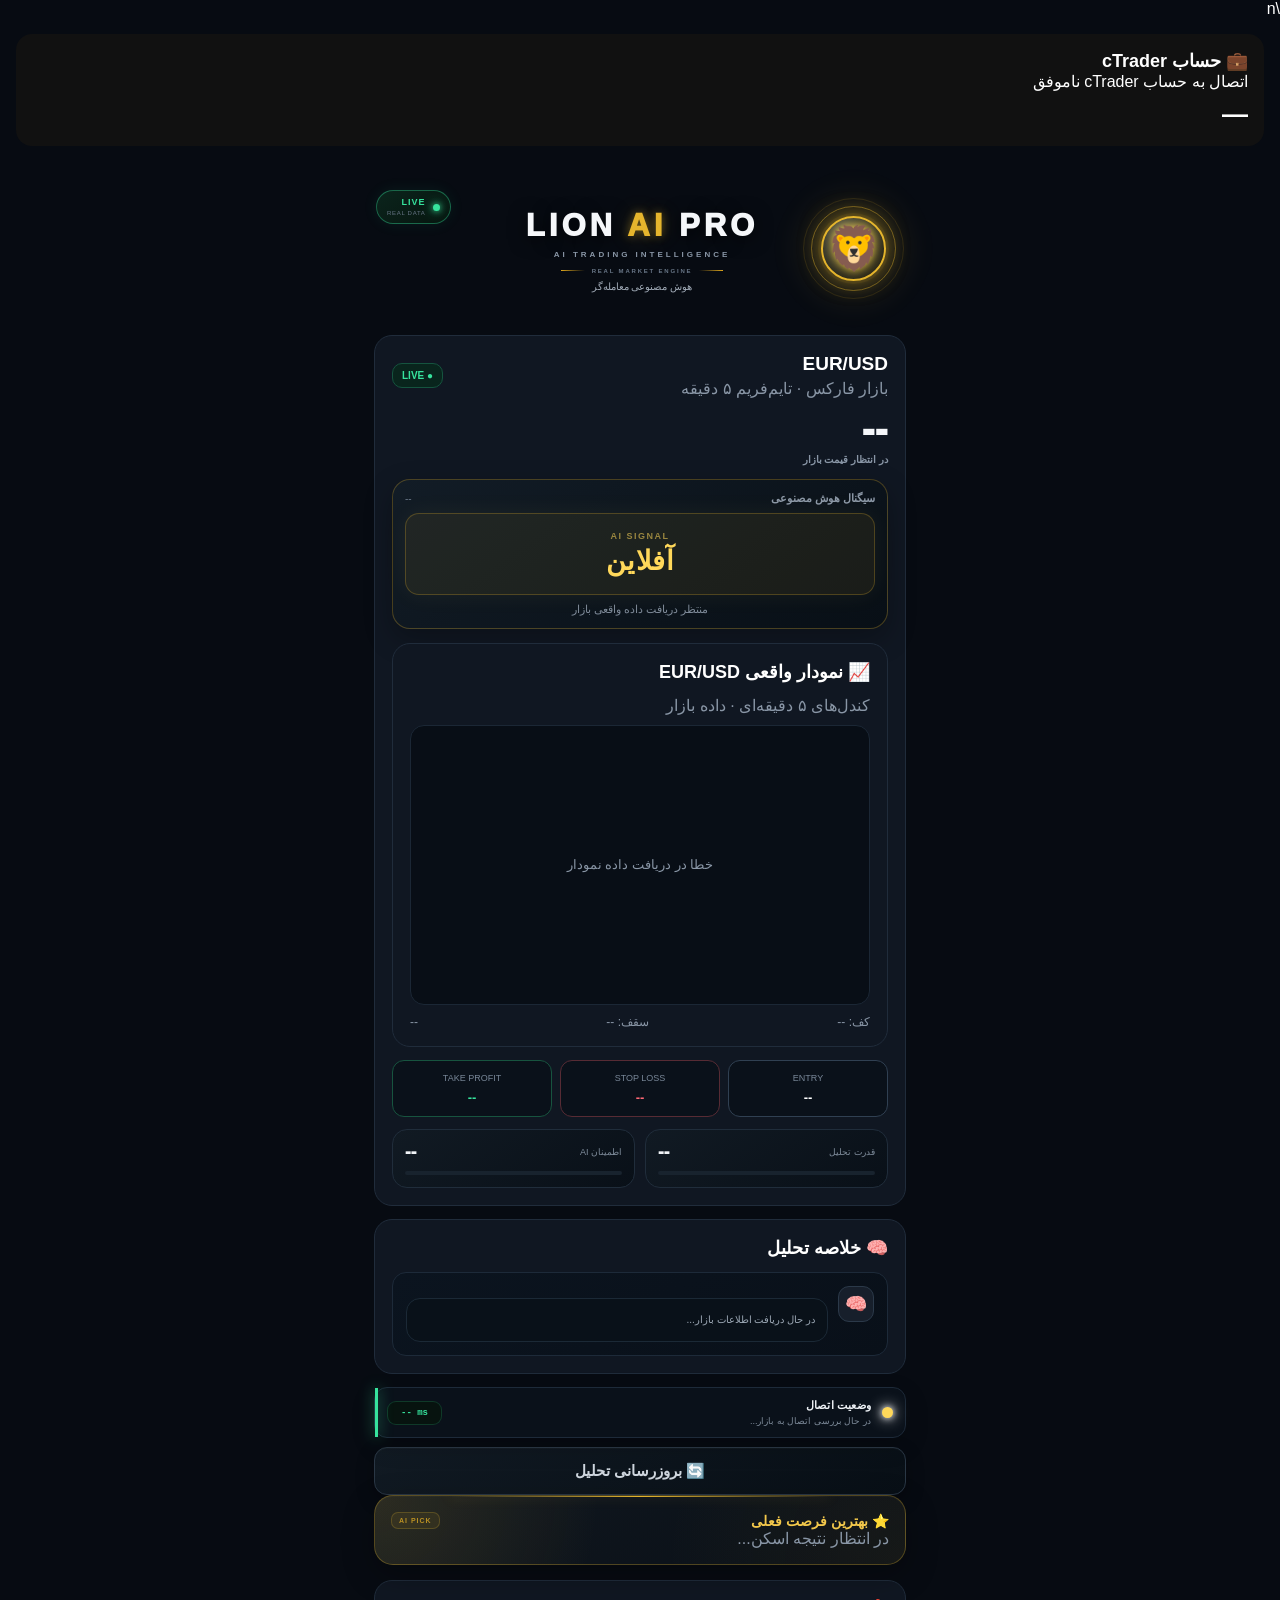
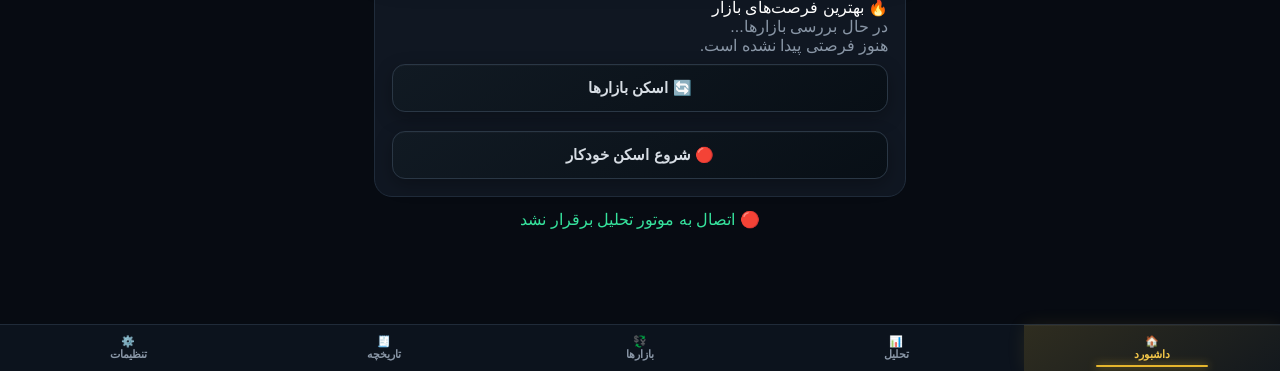
==== commit 04e2d0e4: "add cTrader wallet to mini app" ====
--- a/index.html
+++ b/index.html
@@ -1693,6 +1693,12 @@
 </head>
 
 <body>
+<div id="ctrader-wallet" style="margin:16px;padding:16px;border-radius:16px;background:#111;color:#fff">
+  <div style="font-size:18px;font-weight:bold">💼 حساب cTrader</div>
+  <div id="ctrader-account">در حال اتصال...</div>
+  <div id="ctrader-balance" style="font-size:26px;font-weight:bold;margin-top:8px">—</div>
+</div>
+
 
 <div class="app">
 
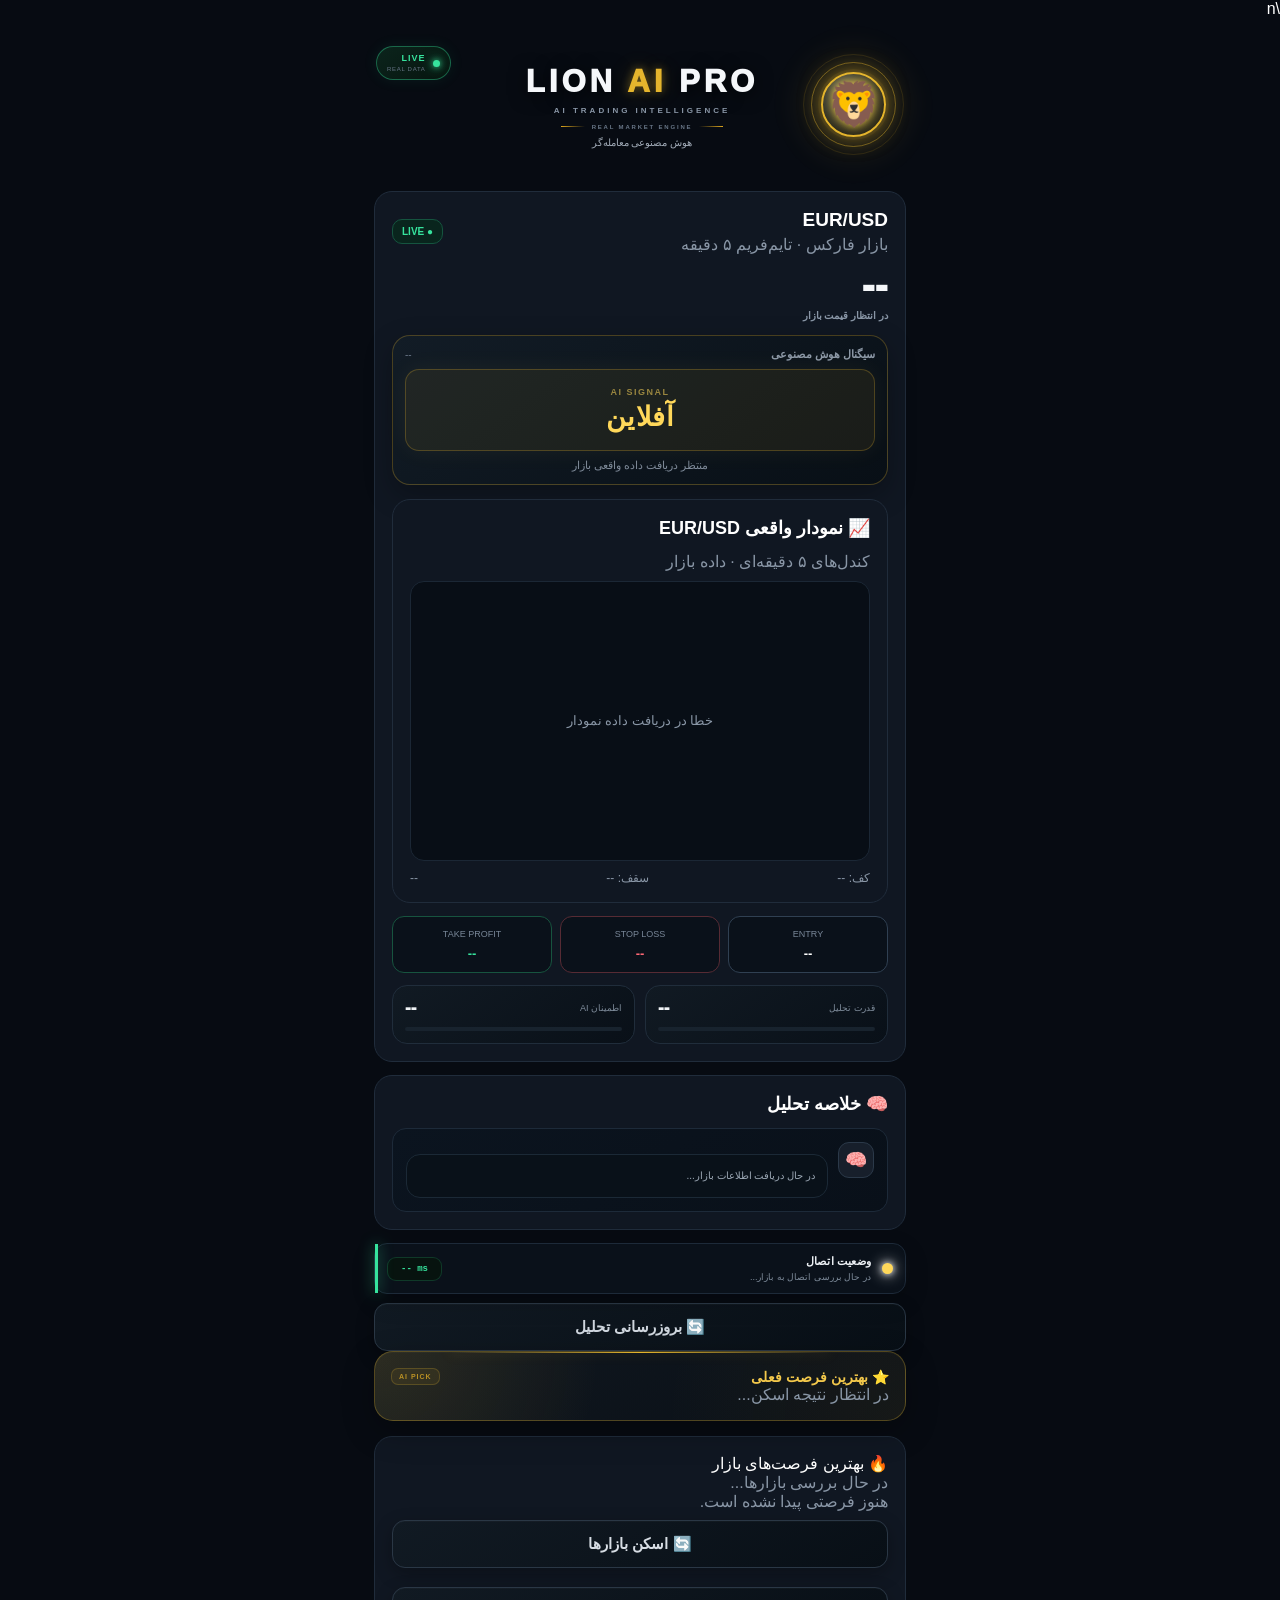
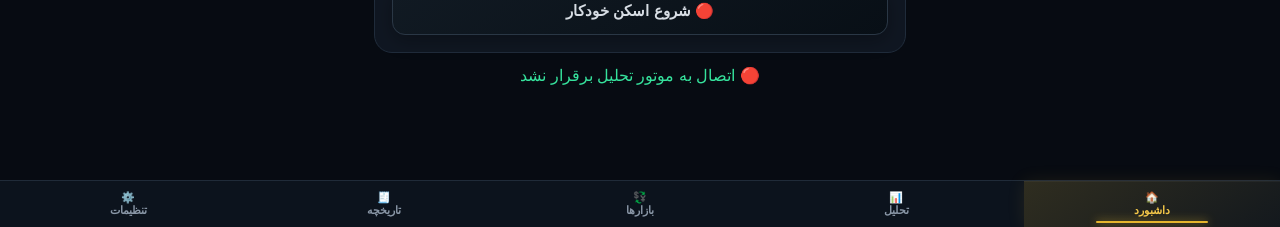
==== commit 6e07109a: "Revert "add cTrader wallet to mini app" This reverts commit 04e2d0e42c5d4ca5a2f4ff642bb210bbcd902bbb" ====
--- a/index.html
+++ b/index.html
@@ -1693,12 +1693,6 @@
 </head>
 
 <body>
-<div id="ctrader-wallet" style="margin:16px;padding:16px;border-radius:16px;background:#111;color:#fff">
-  <div style="font-size:18px;font-weight:bold">💼 حساب cTrader</div>
-  <div id="ctrader-account">در حال اتصال...</div>
-  <div id="ctrader-balance" style="font-size:26px;font-weight:bold;margin-top:8px">—</div>
-</div>
-
 
 <div class="app">
 
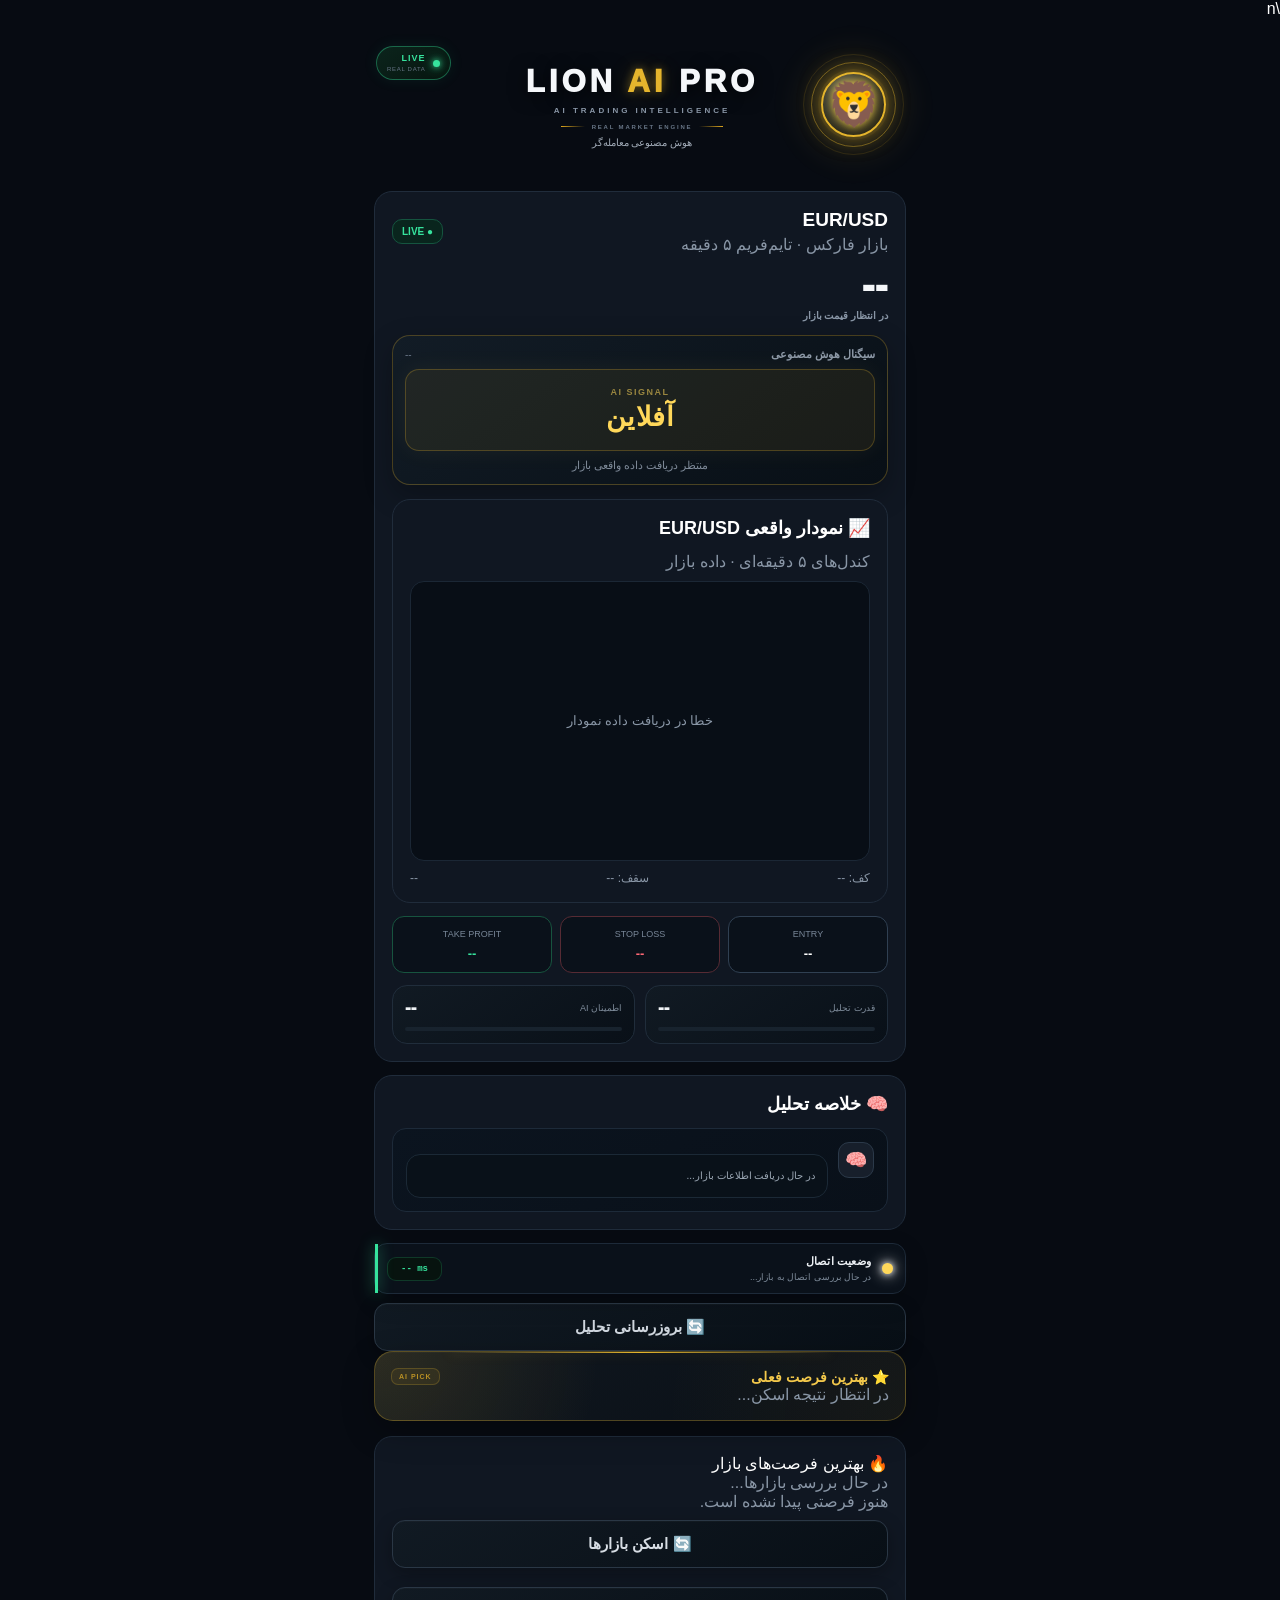
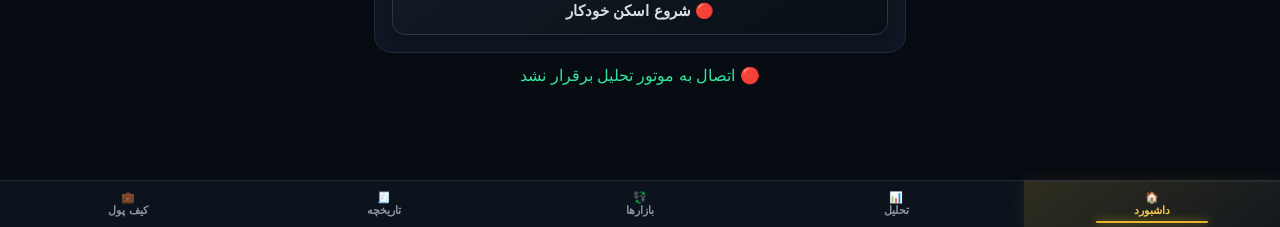
==== commit e2f0aba6: "connect wallet button to cTrader wallet" ====
--- a/index.html
+++ b/index.html
@@ -2100,8 +2100,8 @@
 </button>
 
 <button type="button" id="nav-settings"
-onclick="showPage('settings',this)">
-⚙️<br>تنظیمات
+onclick="window.location.href='pages/wallet.html'">
+💼<br>کیف پول
 </button>
 
 </div>
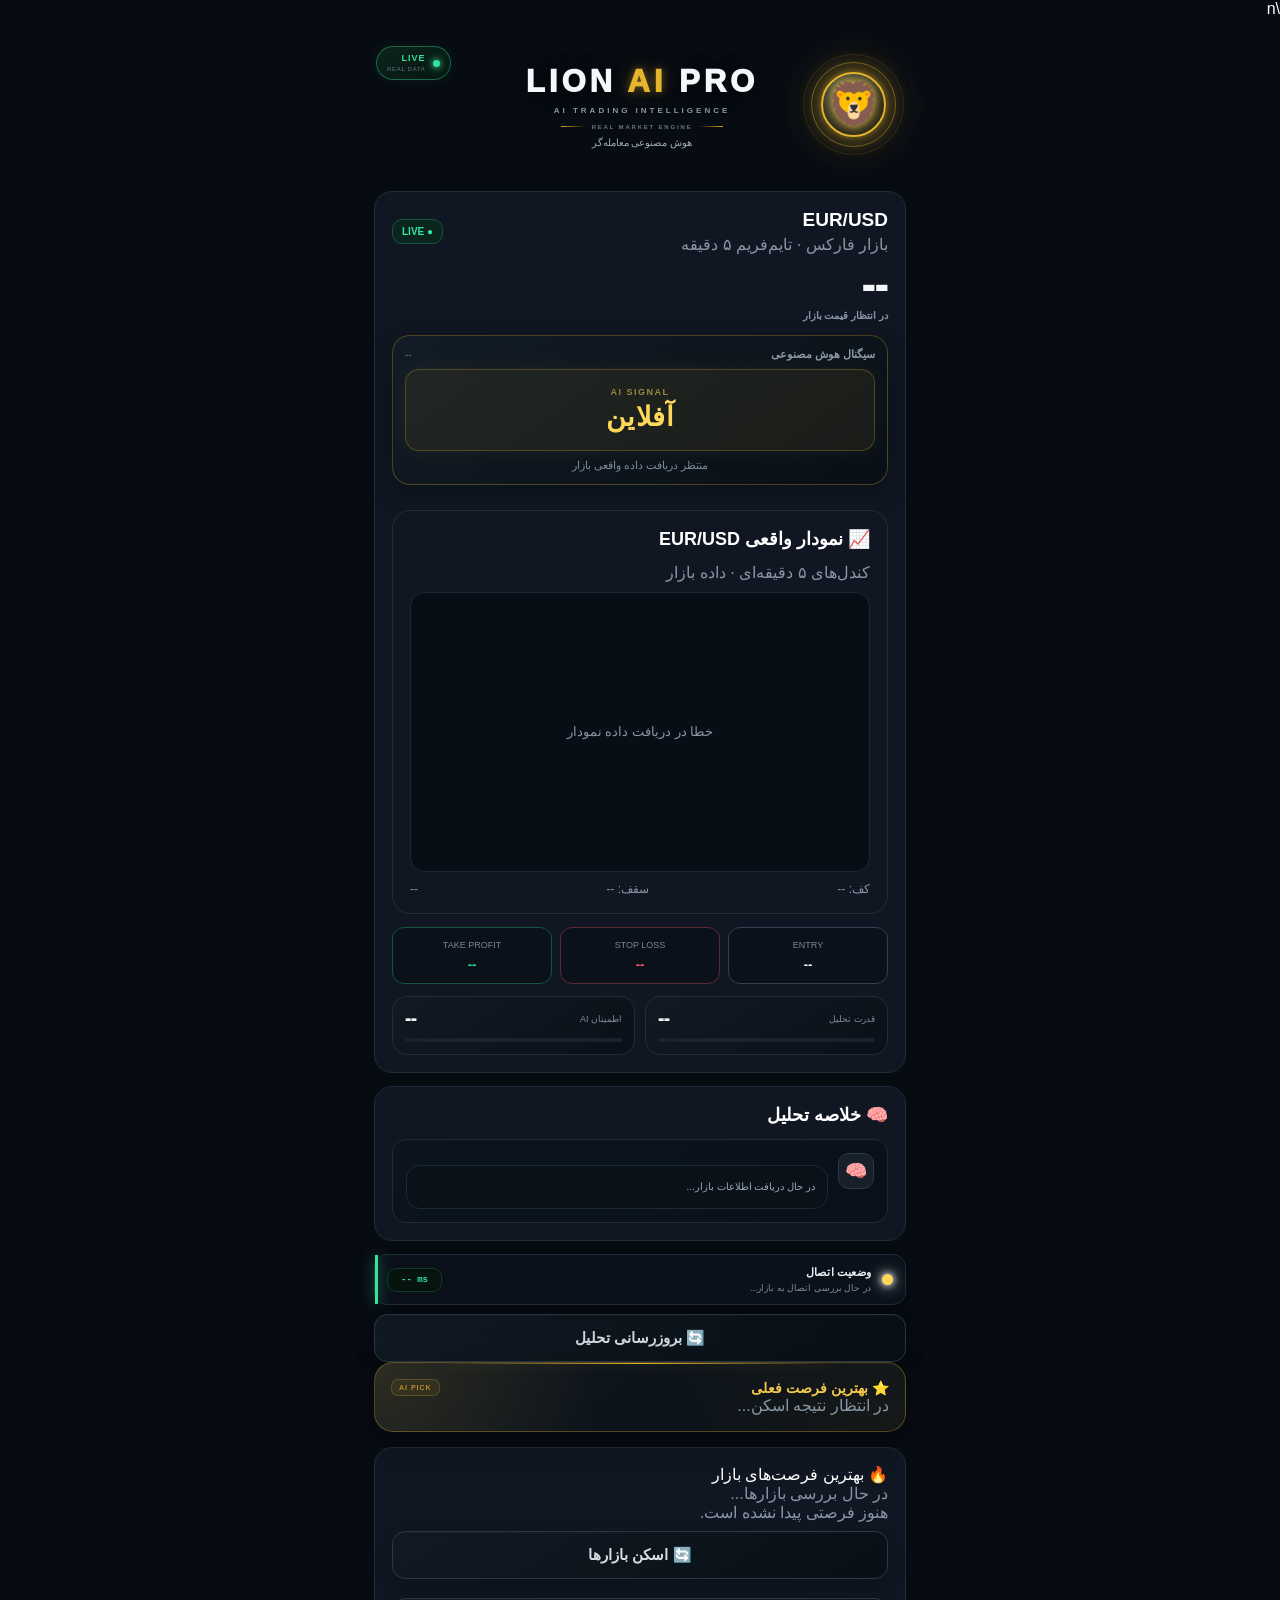
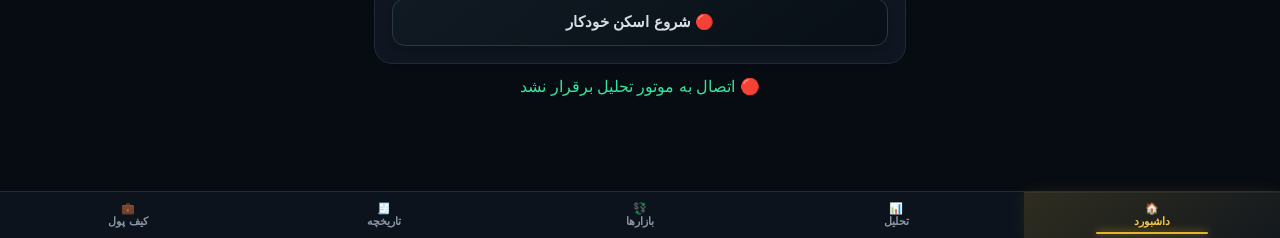
==== commit 732c43ea: "add cTrader wallet inside Lion" ====
--- a/index.html
+++ b/index.html
@@ -1769,7 +1769,7 @@
         منتظر دریافت داده واقعی بازار
     </div>
 </div>
-<div class="card" id="realChartCard">
+<div class="card" id="realChartCard" style="margin-top:25px;">
 <div class="title">📈 نمودار واقعی EUR/USD</div>
 <div class="muted" style="margin-bottom:10px">کندل‌های ۵ دقیقه‌ای · داده بازار</div>
 
@@ -2046,6 +2046,15 @@
 
 
 <!-- تنظیمات -->
+<section id="wallet" class="page">
+<div class="card">
+<div class="title">💼 کیف پول</div>
+<div class="muted">cTrader</div>
+<div style="font-size:28px;font-weight:900;margin-top:12px" id="lionWalletBalance">در حال دریافت...</div>
+<div class="muted" id="lionWalletInfo" style="margin-top:8px">در حال اتصال به حساب cTrader...</div>
+</div>
+</section>
+
 <section id="settings" class="page">
 
 <div class="card">
@@ -2136,8 +2145,36 @@
 
 
 
-<script>document.addEventListener("DOMContentLoaded",function(){document.querySelectorAll(".nav-inner button").forEach(function(b){b.onclick=function(e){e.preventDefault();var id={"nav-dashboard":"dashboard","nav-analysis":"analysisPage","nav-markets":"markets","nav-history":"history","nav-settings":"settings"}[b.id];if(!id)return;document.querySelectorAll(".page").forEach(function(p){p.classList.remove("active");p.style.display="none"});var t=document.getElementById(id);if(t){t.classList.add("active");t.style.display="block"}document.querySelectorAll(".nav-inner button").forEach(function(x){x.classList.remove("active")});b.classList.add("active");window.scrollTo(0,0)}});console.log("LION NAV READY")});</script>
-
+<script>document.addEventListener("DOMContentLoaded",function(){document.querySelectorAll(".nav-inner button").forEach(function(b){b.onclick=function(e){if(b.id==="nav-settings"){e.preventDefault();var w=document.getElementById("wallet");if(w){document.querySelectorAll(".page").forEach(function(p){p.classList.remove("active");p.style.display="none"});w.classList.add("active");w.style.display="block";document.querySelectorAll(".nav-inner button").forEach(function(x){x.classList.remove("active")});b.classList.add("active");window.scrollTo(0,0);if(typeof loadLionWallet==="function"){loadLionWallet();}return;}e.preventDefault();var id={"nav-dashboard":"dashboard","nav-analysis":"analysisPage","nav-markets":"markets","nav-history":"history"}[b.id];if(!id)return;document.querySelectorAll(".page").forEach(function(p){p.classList.remove("active");p.style.display="none"});var t=document.getElementById(id);if(t){t.classList.add("active");t.style.display="block"}document.querySelectorAll(".nav-inner button").forEach(function(x){x.classList.remove("active")});b.classList.add("active");window.scrollTo(0,0)}});console.log("LION NAV READY")});</script>
+
+
+
+<script>
+async function loadLionWallet() {
+    try {
+        const r = await fetch(
+            "https://lionminiapp-production-a934.up.railway.app/ctrader/account?t=" + Date.now(),
+            {cache: "no-store"}
+        );
+        const j = await r.json();
+        const a = j?.data?.data?.[0];
+
+        if (!j.ok || !a) throw new Error("account");
+
+        document.getElementById("lionWalletBalance").textContent =
+            Number(a.balance).toLocaleString() + " " + a.depositCurrency;
+
+        document.getElementById("lionWalletInfo").textContent =
+            "حساب cTrader: " + a.accountNumber + " • " +
+            (a.accountStatus || "ACTIVE");
+    } catch (e) {
+        document.getElementById("lionWalletBalance").textContent =
+            "خطا در دریافت موجودی";
+        document.getElementById("lionWalletInfo").textContent =
+            "اتصال به cTrader برقرار نشد";
+    }
+}
+</script>
 
 </body>
 </html>
